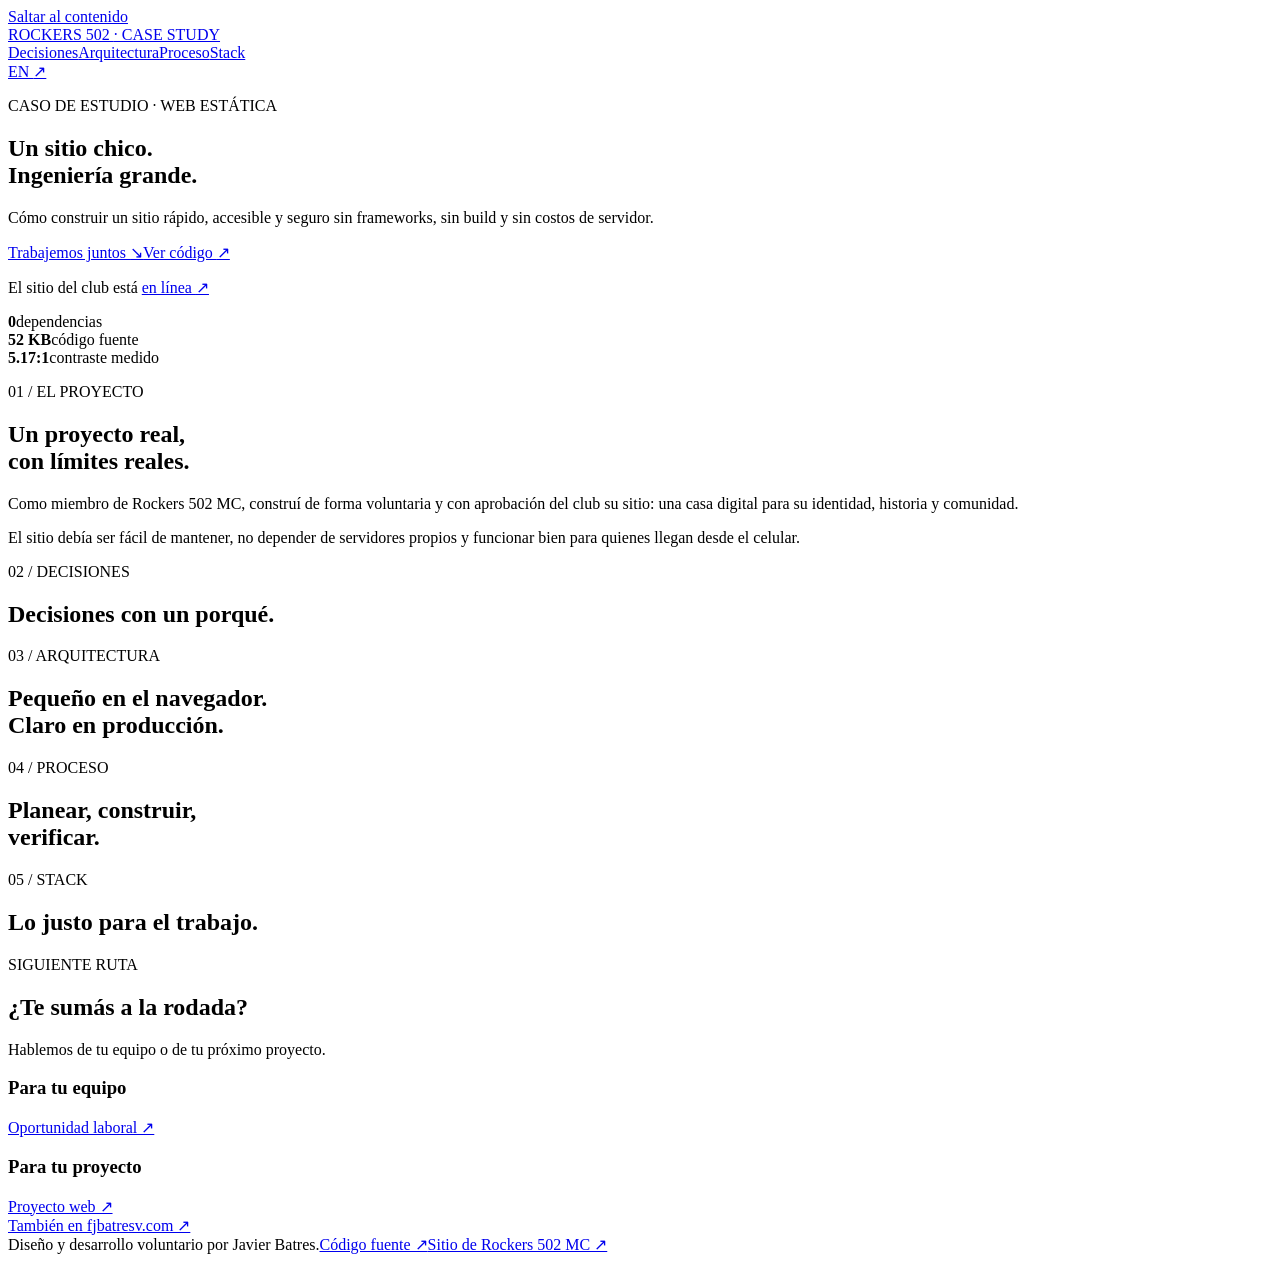
==== landing/index.html @ 8f56f87e "Esqueleto de la landing de portafolio Co-Authored-By: Codex <noreply@openai.com>" ====
<!doctype html>
<html lang="es">
<head>
  <meta charset="utf-8">
  <meta name="viewport" content="width=device-width, initial-scale=1">
  <meta http-equiv="Content-Security-Policy" content="default-src 'none'; script-src 'self'; style-src 'self' https://fonts.googleapis.com; font-src https://fonts.gstatic.com; img-src 'self' data:; base-uri 'none'; form-action 'none'; upgrade-insecure-requests">
  <title>Caso de estudio: sitio de Rockers 502 MC — Javier Batres</title>
  <meta name="description" content="Caso de estudio de ingeniería: decisiones, arquitectura y proceso detrás del sitio de Rockers 502 MC, construido por Javier Batres.">
  <link rel="canonical" href="https://rockers.fjbatresv.com/">
  <meta property="og:type" content="article">
  <meta property="og:title" content="Un sitio chico. Ingeniería grande.">
  <meta property="og:description" content="Caso de estudio de ingeniería por Javier Batres.">
  <meta property="og:url" content="https://rockers.fjbatresv.com/">
  <meta property="og:image" content="https://rockers.fjbatresv.com/assets/img/og.jpg">
  <meta property="og:locale" content="es_GT">
  <link rel="icon" href="/favicon.ico">
  <link rel="apple-touch-icon" href="/assets/img/apple-touch-icon.png">
  <link rel="preconnect" href="https://fonts.googleapis.com">
  <link rel="preconnect" href="https://fonts.gstatic.com" crossorigin>
  <link href="https://fonts.googleapis.com/css2?family=Barlow+Condensed:wght@500;600;700&family=Barlow:wght@400;500;600;700&family=Oswald:wght@500;600;700&display=swap" rel="stylesheet">
  <link rel="stylesheet" href="/assets/css/landing.css">
  <script type="application/ld+json">{"@context":"https://schema.org","@type":"TechArticle","headline":"Un sitio chico. Ingeniería grande.","about":{"@type":"WebSite","url":"https://rockers502mc.com.gt/"},"author":{"@type":"Person","name":"Javier Batres","url":"https://fjbatresv.com"}}</script>
</head>
<body>
  <a class="skip" href="#contenido">Saltar al contenido</a>
  <header class="header"><a class="brand" href="/" aria-label="Rockers 502, caso de estudio">ROCKERS 502 <span>· CASE STUDY</span></a><nav aria-label="Navegación principal"><a href="#decisiones">Decisiones</a><a href="#arquitectura">Arquitectura</a><a href="#proceso">Proceso</a><a href="#stack">Stack</a></nav><a class="language" href="/en/" lang="en">EN <span aria-hidden="true">↗</span></a></header>
  <main id="contenido">
    <section class="hero"><div class="wrap hero-inner"><p class="eyebrow">CASO DE ESTUDIO · WEB ESTÁTICA</p><h1>Un sitio chico.<br><span>Ingeniería grande.</span></h1><p class="lead">Cómo construir un sitio rápido, accesible y seguro sin frameworks, sin build y sin costos de servidor.</p><div class="actions"><a class="button button-red" href="#contacto">Trabajemos juntos <span aria-hidden="true">↘</span></a><a class="button button-outline" href="https://github.com/fjbatresv/rocker-mc">Ver código <span aria-hidden="true">↗</span></a></div><p class="live">El sitio del club está <a href="https://rockers502mc.com.gt/">en línea <span aria-hidden="true">↗</span></a></p><div class="stats"><div><strong>0</strong><span>dependencias</span></div><div><strong>52 KB</strong><span>código fuente</span></div><div><strong>5.17:1</strong><span>contraste medido</span></div></div></div></section>
    <section id="proyecto" class="section placeholder"><div class="wrap"><p class="eyebrow">01 / EL PROYECTO</p><h2>Un proyecto real,<br>con límites reales.</h2><div class="project-grid"><p>Como miembro de Rockers 502 MC, construí de forma voluntaria y con aprobación del club su sitio: una casa digital para su identidad, historia y comunidad.</p><p>El sitio debía ser fácil de mantener, no depender de servidores propios y funcionar bien para quienes llegan desde el celular.</p></div></div></section>
    <section id="decisiones" class="section placeholder"><div class="wrap"><p class="eyebrow">02 / DECISIONES</p><h2>Decisiones con un porqué.</h2><div class="cards"></div></div></section>
    <section id="arquitectura" class="section placeholder"><div class="wrap"><p class="eyebrow">03 / ARQUITECTURA</p><h2>Pequeño en el navegador.<br>Claro en producción.</h2></div></section>
    <section id="proceso" class="section placeholder"><div class="wrap"><p class="eyebrow">04 / PROCESO</p><h2>Planear, construir,<br>verificar.</h2></div></section>
    <section id="stack" class="section placeholder"><div class="wrap"><p class="eyebrow">05 / STACK</p><h2>Lo justo para el trabajo.</h2></div></section>
    <section id="contacto" class="contact"><div class="wrap"><p class="eyebrow">SIGUIENTE RUTA</p><h2>¿Te sumás a la rodada?</h2><p>Hablemos de tu equipo o de tu próximo proyecto.</p><div class="contact-grid"><div><h3>Para tu equipo</h3><a href="mailto:fjbatresv@gmail.com?subject=Oportunidad%20laboral">Oportunidad laboral ↗</a></div><div><h3>Para tu proyecto</h3><a href="mailto:fjbatresv@gmail.com?subject=Proyecto%20web">Proyecto web ↗</a></div></div><a class="personal" href="https://fjbatresv.com">También en fjbatresv.com ↗</a></div></section>
  </main>
  <footer class="footer"><div class="wrap"><span>Diseño y desarrollo voluntario por Javier Batres.</span><a href="https://github.com/fjbatresv/rocker-mc">Código fuente ↗</a><a href="https://rockers502mc.com.gt/">Sitio de Rockers 502 MC ↗</a></div></footer>
</body>
</html>
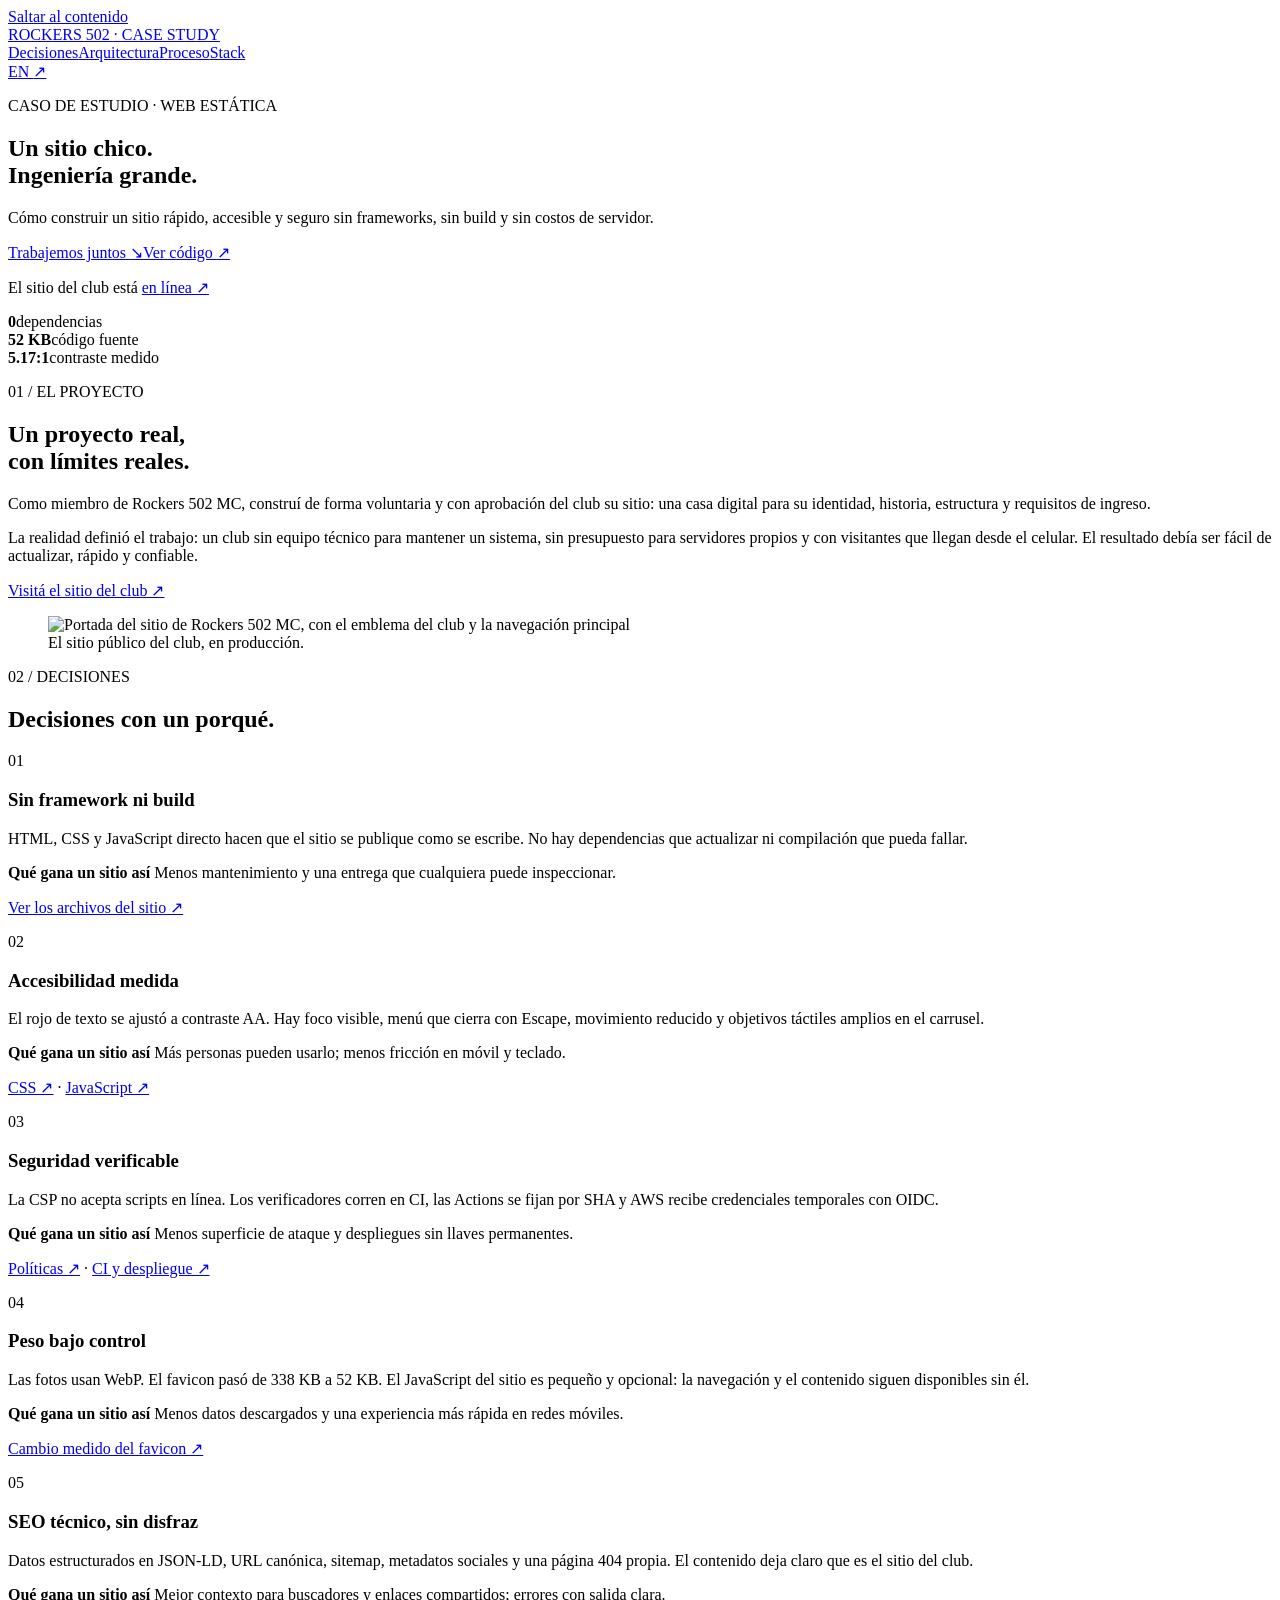
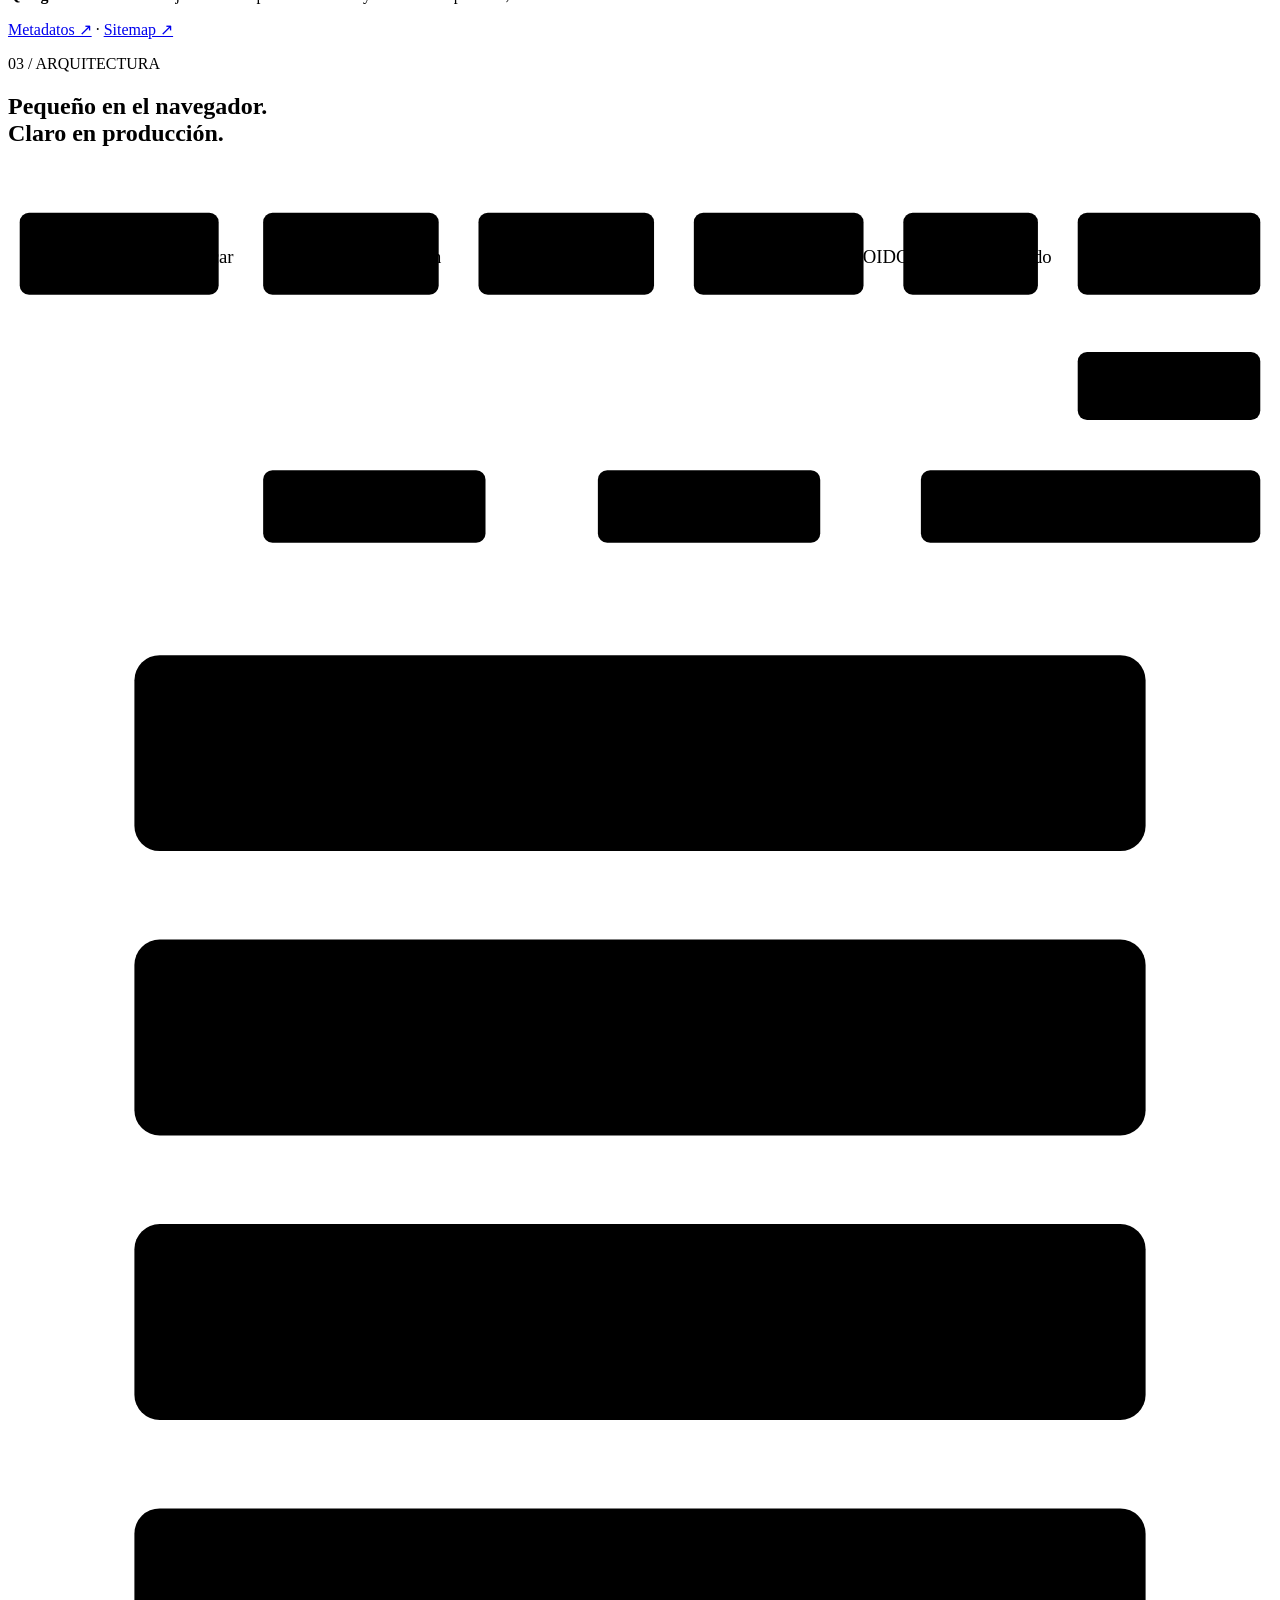
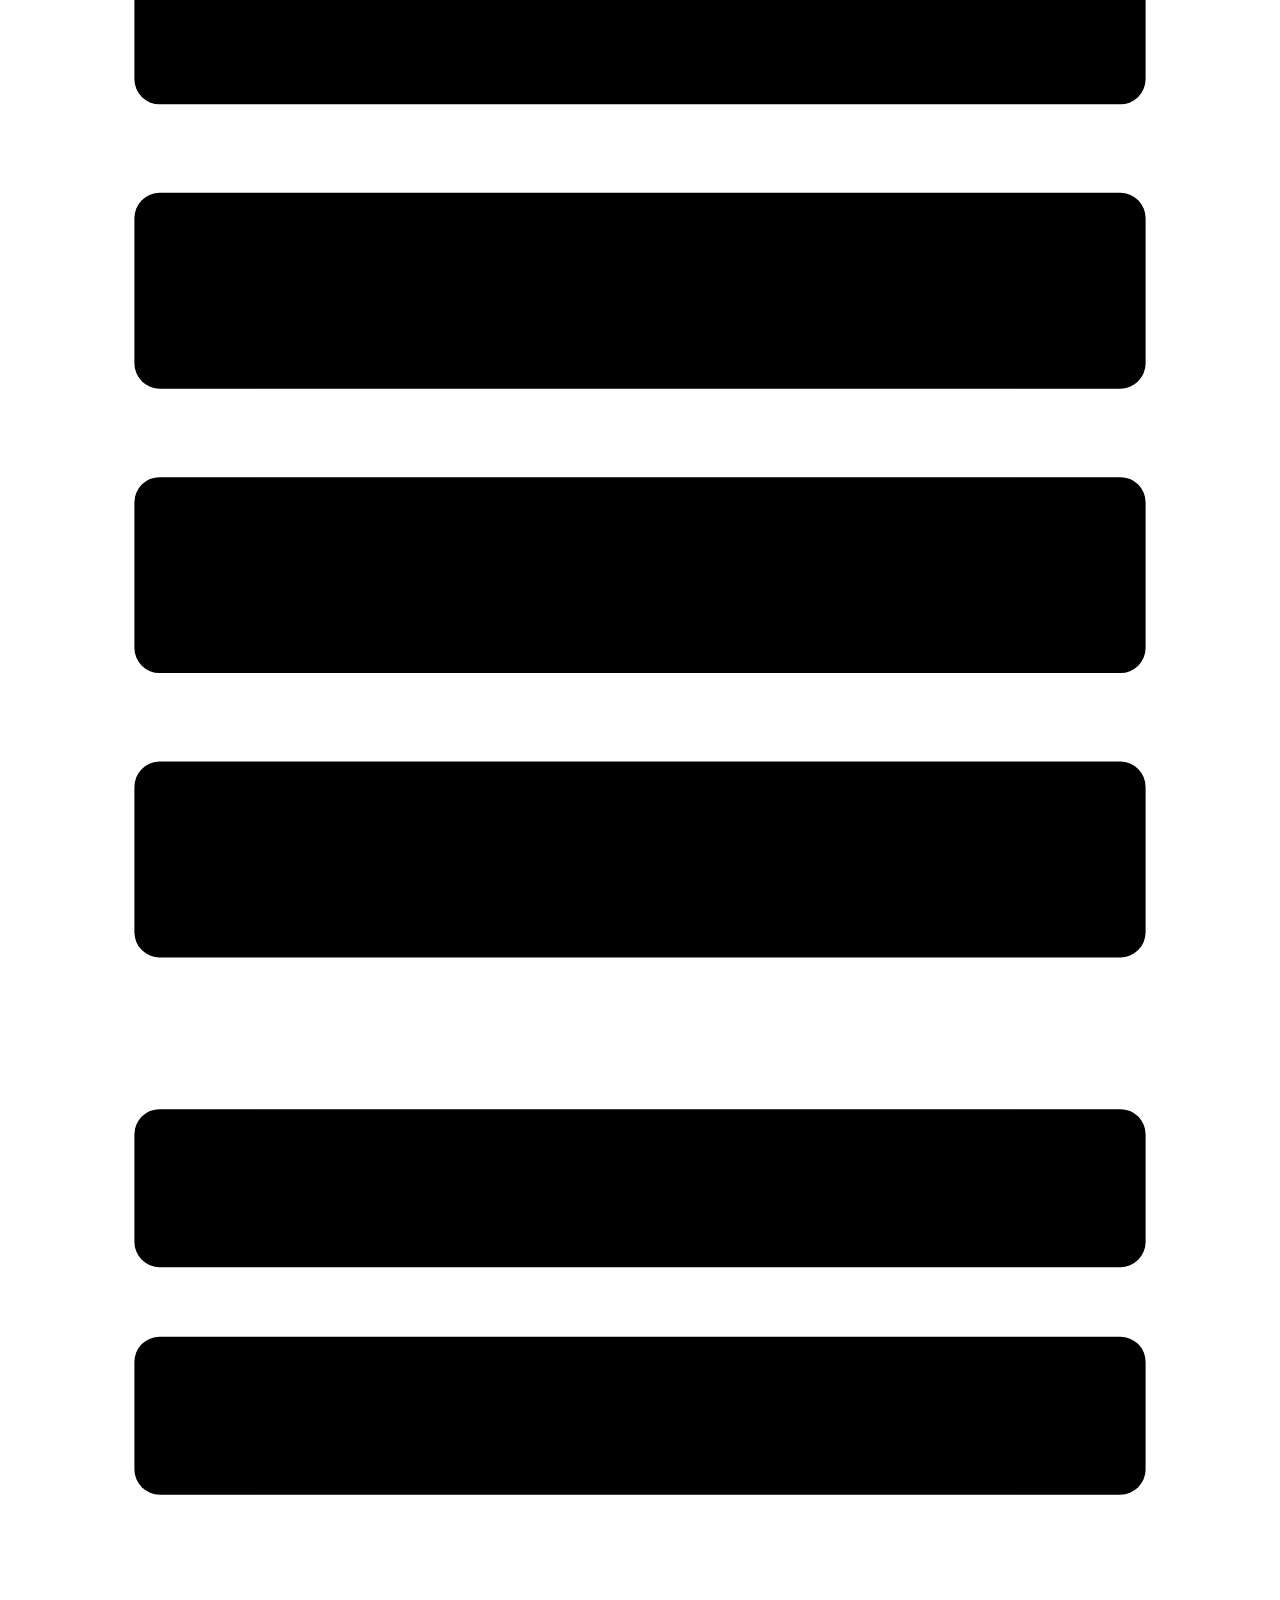
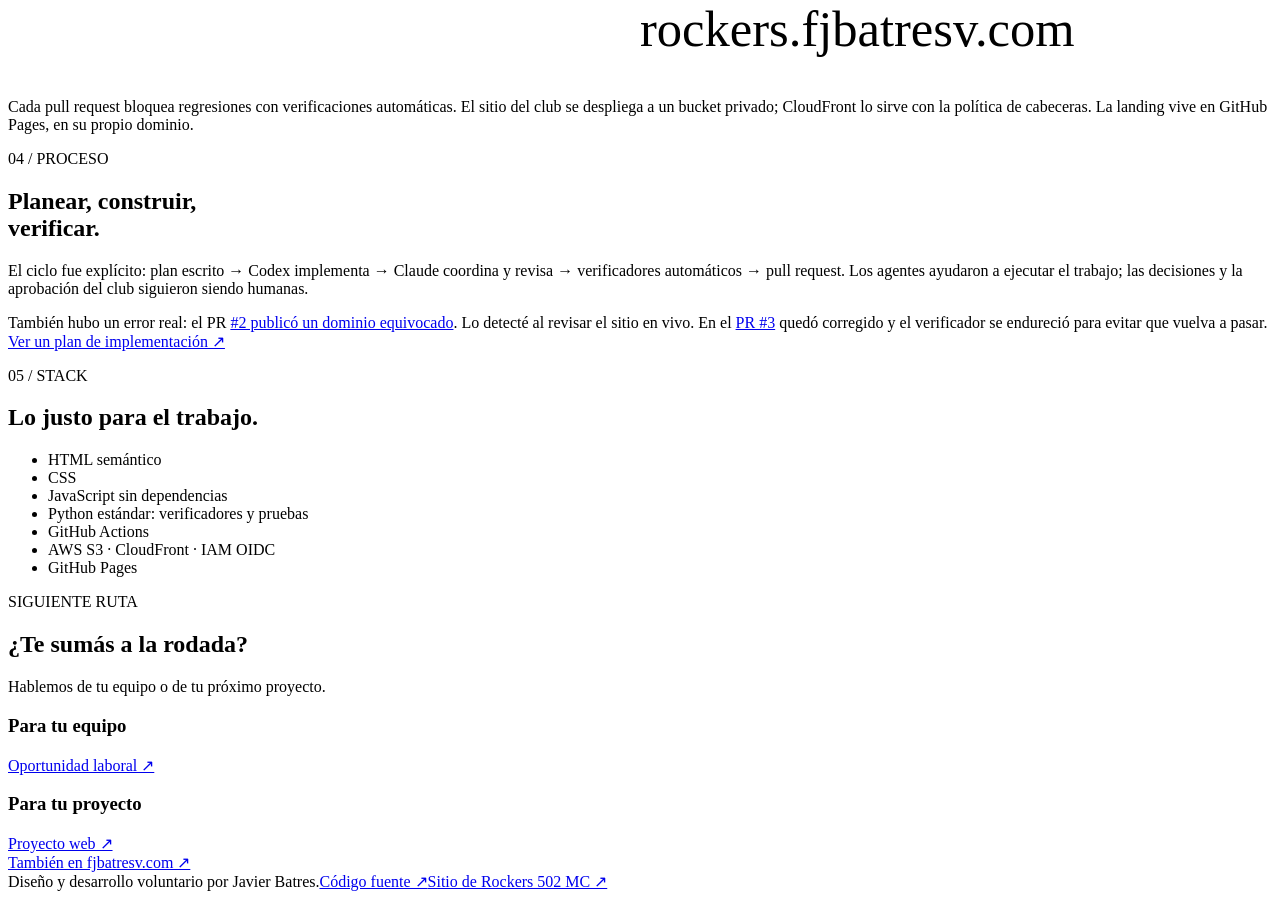
==== commit dca8b165: "Contenido en español de la landing Co-Authored-By: Codex <noreply@openai.com>" ====
--- a/landing/index.html
+++ b/landing/index.html
@@ -26,11 +26,17 @@
   <header class="header"><a class="brand" href="/" aria-label="Rockers 502, caso de estudio">ROCKERS 502 <span>· CASE STUDY</span></a><nav aria-label="Navegación principal"><a href="#decisiones">Decisiones</a><a href="#arquitectura">Arquitectura</a><a href="#proceso">Proceso</a><a href="#stack">Stack</a></nav><a class="language" href="/en/" lang="en">EN <span aria-hidden="true">↗</span></a></header>
   <main id="contenido">
     <section class="hero"><div class="wrap hero-inner"><p class="eyebrow">CASO DE ESTUDIO · WEB ESTÁTICA</p><h1>Un sitio chico.<br><span>Ingeniería grande.</span></h1><p class="lead">Cómo construir un sitio rápido, accesible y seguro sin frameworks, sin build y sin costos de servidor.</p><div class="actions"><a class="button button-red" href="#contacto">Trabajemos juntos <span aria-hidden="true">↘</span></a><a class="button button-outline" href="https://github.com/fjbatresv/rocker-mc">Ver código <span aria-hidden="true">↗</span></a></div><p class="live">El sitio del club está <a href="https://rockers502mc.com.gt/">en línea <span aria-hidden="true">↗</span></a></p><div class="stats"><div><strong>0</strong><span>dependencias</span></div><div><strong>52 KB</strong><span>código fuente</span></div><div><strong>5.17:1</strong><span>contraste medido</span></div></div></div></section>
-    <section id="proyecto" class="section placeholder"><div class="wrap"><p class="eyebrow">01 / EL PROYECTO</p><h2>Un proyecto real,<br>con límites reales.</h2><div class="project-grid"><p>Como miembro de Rockers 502 MC, construí de forma voluntaria y con aprobación del club su sitio: una casa digital para su identidad, historia y comunidad.</p><p>El sitio debía ser fácil de mantener, no depender de servidores propios y funcionar bien para quienes llegan desde el celular.</p></div></div></section>
-    <section id="decisiones" class="section placeholder"><div class="wrap"><p class="eyebrow">02 / DECISIONES</p><h2>Decisiones con un porqué.</h2><div class="cards"></div></div></section>
-    <section id="arquitectura" class="section placeholder"><div class="wrap"><p class="eyebrow">03 / ARQUITECTURA</p><h2>Pequeño en el navegador.<br>Claro en producción.</h2></div></section>
-    <section id="proceso" class="section placeholder"><div class="wrap"><p class="eyebrow">04 / PROCESO</p><h2>Planear, construir,<br>verificar.</h2></div></section>
-    <section id="stack" class="section placeholder"><div class="wrap"><p class="eyebrow">05 / STACK</p><h2>Lo justo para el trabajo.</h2></div></section>
+    <section id="proyecto" class="section project"><div class="wrap"><p class="eyebrow">01 / EL PROYECTO</p><h2>Un proyecto real,<br>con límites reales.</h2><div class="project-grid"><div><p>Como miembro de Rockers 502 MC, construí de forma voluntaria y con aprobación del club su sitio: una casa digital para su identidad, historia, estructura y requisitos de ingreso.</p><p>La realidad definió el trabajo: un club sin equipo técnico para mantener un sistema, sin presupuesto para servidores propios y con visitantes que llegan desde el celular. El resultado debía ser fácil de actualizar, rápido y confiable.</p><a href="https://rockers502mc.com.gt/">Visitá el sitio del club ↗</a></div><figure><img src="/assets/img/sitio-club.webp" width="1440" height="900" alt="Portada del sitio de Rockers 502 MC, con el emblema del club y la navegación principal"><figcaption>El sitio público del club, en producción.</figcaption></figure></div></div></section>
+    <section id="decisiones" class="section decisions"><div class="wrap"><p class="eyebrow">02 / DECISIONES</p><h2>Decisiones con un porqué.</h2><div class="cards">
+      <article class="card"><p class="card-number">01</p><h3>Sin framework ni build</h3><p>HTML, CSS y JavaScript directo hacen que el sitio se publique como se escribe. No hay dependencias que actualizar ni compilación que pueda fallar.</p><p class="gain"><strong>Qué gana un sitio así</strong> Menos mantenimiento y una entrega que cualquiera puede inspeccionar.</p><a href="https://github.com/fjbatresv/rocker-mc/tree/main/site">Ver los archivos del sitio ↗</a></article>
+      <article class="card"><p class="card-number">02</p><h3>Accesibilidad medida</h3><p>El rojo de texto se ajustó a contraste AA. Hay foco visible, menú que cierra con Escape, movimiento reducido y objetivos táctiles amplios en el carrusel.</p><p class="gain"><strong>Qué gana un sitio así</strong> Más personas pueden usarlo; menos fricción en móvil y teclado.</p><a href="https://github.com/fjbatresv/rocker-mc/blob/main/site/assets/css/styles.css">CSS ↗</a> · <a href="https://github.com/fjbatresv/rocker-mc/blob/main/site/assets/js/main.js">JavaScript ↗</a></article>
+      <article class="card"><p class="card-number">03</p><h3>Seguridad verificable</h3><p>La CSP no acepta scripts en línea. Los verificadores corren en CI, las Actions se fijan por SHA y AWS recibe credenciales temporales con OIDC.</p><p class="gain"><strong>Qué gana un sitio así</strong> Menos superficie de ataque y despliegues sin llaves permanentes.</p><a href="https://github.com/fjbatresv/rocker-mc/blob/main/infra/cabeceras-seguridad.json">Políticas ↗</a> · <a href="https://github.com/fjbatresv/rocker-mc/blob/main/.github/workflows/deploy.yml">CI y despliegue ↗</a></article>
+      <article class="card"><p class="card-number">04</p><h3>Peso bajo control</h3><p>Las fotos usan WebP. El favicon pasó de 338 KB a 52 KB. El JavaScript del sitio es pequeño y opcional: la navegación y el contenido siguen disponibles sin él.</p><p class="gain"><strong>Qué gana un sitio así</strong> Menos datos descargados y una experiencia más rápida en redes móviles.</p><a href="https://github.com/fjbatresv/rocker-mc/commit/6fd1ff1">Cambio medido del favicon ↗</a></article>
+      <article class="card"><p class="card-number">05</p><h3>SEO técnico, sin disfraz</h3><p>Datos estructurados en JSON-LD, URL canónica, sitemap, metadatos sociales y una página 404 propia. El contenido deja claro que es el sitio del club.</p><p class="gain"><strong>Qué gana un sitio así</strong> Mejor contexto para buscadores y enlaces compartidos; errores con salida clara.</p><a href="https://github.com/fjbatresv/rocker-mc/blob/main/site/index.html">Metadatos ↗</a> · <a href="https://github.com/fjbatresv/rocker-mc/blob/main/site/sitemap.xml">Sitemap ↗</a></article>
+    </div></div></section>
+    <section id="arquitectura" class="section architecture"><div class="wrap"><p class="eyebrow">03 / ARQUITECTURA</p><h2>Pequeño en el navegador.<br>Claro en producción.</h2><div class="diagram diagram-wide"><svg viewBox="0 0 1080 360" role="img" aria-labelledby="arquitectura-titulo arquitectura-desc"><title id="arquitectura-titulo">Flujo de publicación del sitio y de la landing</title><desc id="arquitectura-desc">Un pull request verifica el sitio. Al integrar en main, CI verifica y despliega por OIDC a S3 privado detrás de CloudFront con cabeceras de seguridad. La landing se publica desde GitHub Pages.</desc><g class="flow"><rect x="10" y="40" width="170" height="70" rx="8"/><text x="95" y="83">PR → verificar</text><path d="M180 75h38" marker-end="url(#arrow-wide)"/><rect x="218" y="40" width="150" height="70" rx="8"/><text x="293" y="83">push a main</text><path d="M368 75h34" marker-end="url(#arrow-wide)"/><rect x="402" y="40" width="150" height="70" rx="8"/><text x="477" y="83">CI verifica</text><path d="M552 75h34" marker-end="url(#arrow-wide)"/><rect x="586" y="40" width="145" height="70" rx="8"/><text x="658" y="83">despliega · OIDC</text><path d="M731 75h34" marker-end="url(#arrow-wide)"/><rect x="765" y="40" width="115" height="70" rx="8"/><text x="822" y="83">S3 privado</text><path d="M880 75h34" marker-end="url(#arrow-wide)"/><rect x="914" y="40" width="156" height="70" rx="8"/><text x="992" y="72">CloudFront</text><text x="992" y="94">+ cabeceras</text><path d="M992 110v49" marker-end="url(#arrow-wide)"/><rect x="914" y="159" width="156" height="58" rx="8"/><text x="992" y="194">visitante</text></g><g class="pages"><rect x="218" y="260" width="190" height="62" rx="8"/><text x="313" y="298">landing/</text><path d="M408 291h96" marker-end="url(#arrow-wide)"/><rect x="504" y="260" width="190" height="62" rx="8"/><text x="599" y="298">GitHub Pages</text><path d="M694 291h86" marker-end="url(#arrow-wide)"/><rect x="780" y="260" width="290" height="62" rx="8"/><text x="925" y="298">rockers.fjbatresv.com</text></g></svg></div><div class="diagram diagram-tall"><svg viewBox="0 0 400 850" role="img" aria-labelledby="arquitectura-m-titulo arquitectura-m-desc"><title id="arquitectura-m-titulo">Flujo de publicación del sitio y de la landing</title><desc id="arquitectura-m-desc">El pull request verifica el sitio. Main despliega mediante OIDC a S3, CloudFront y visitantes. La landing se publica por GitHub Pages.</desc><g class="flow"><rect x="40" y="20" width="320" height="62" rx="8"/><text x="200" y="59">PR → verificar</text><path d="M200 82v28" marker-end="url(#arrow-tall)"/><rect x="40" y="110" width="320" height="62" rx="8"/><text x="200" y="149">push a main</text><path d="M200 172v28" marker-end="url(#arrow-tall)"/><rect x="40" y="200" width="320" height="62" rx="8"/><text x="200" y="239">CI verifica</text><path d="M200 262v28" marker-end="url(#arrow-tall)"/><rect x="40" y="290" width="320" height="62" rx="8"/><text x="200" y="329">despliega · OIDC</text><path d="M200 352v28" marker-end="url(#arrow-tall)"/><rect x="40" y="380" width="320" height="62" rx="8"/><text x="200" y="419">S3 privado</text><path d="M200 442v28" marker-end="url(#arrow-tall)"/><rect x="40" y="470" width="320" height="62" rx="8"/><text x="200" y="509">CloudFront + cabeceras</text><path d="M200 532v28" marker-end="url(#arrow-tall)"/><rect x="40" y="560" width="320" height="62" rx="8"/><text x="200" y="599">visitante</text></g><g class="pages"><rect x="40" y="670" width="320" height="50" rx="8"/><text x="200" y="702">landing/</text><path d="M200 720v22" marker-end="url(#arrow-tall)"/><rect x="40" y="742" width="320" height="50" rx="8"/><text x="200" y="774">GitHub Pages</text><path d="M200 792v22" marker-end="url(#arrow-tall)"/><text x="200" y="840">rockers.fjbatresv.com</text></g></svg></div><p class="architecture-note">Cada pull request bloquea regresiones con verificaciones automáticas. El sitio del club se despliega a un bucket privado; CloudFront lo sirve con la política de cabeceras. La landing vive en GitHub Pages, en su propio dominio.</p></div></section>
+    <section id="proceso" class="section process"><div class="wrap"><p class="eyebrow">04 / PROCESO</p><h2>Planear, construir,<br>verificar.</h2><div class="project-grid"><p>El ciclo fue explícito: plan escrito → Codex implementa → Claude coordina y revisa → verificadores automáticos → pull request. Los agentes ayudaron a ejecutar el trabajo; las decisiones y la aprobación del club siguieron siendo humanas.</p><p>También hubo un error real: el PR <a href="https://github.com/fjbatresv/rocker-mc/pull/2">#2 publicó un dominio equivocado</a>. Lo detecté al revisar el sitio en vivo. En el <a href="https://github.com/fjbatresv/rocker-mc/pull/3">PR #3</a> quedó corregido y el verificador se endureció para evitar que vuelva a pasar. <a href="https://github.com/fjbatresv/rocker-mc/blob/main/docs/superpowers/plans/2026-11-21-landing-portafolio.md">Ver un plan de implementación ↗</a></p></div></div></section>
+    <section id="stack" class="section stack"><div class="wrap"><p class="eyebrow">05 / STACK</p><h2>Lo justo para el trabajo.</h2><ul><li>HTML semántico</li><li>CSS</li><li>JavaScript sin dependencias</li><li>Python estándar: verificadores y pruebas</li><li>GitHub Actions</li><li>AWS S3 · CloudFront · IAM OIDC</li><li>GitHub Pages</li></ul></div></section>
     <section id="contacto" class="contact"><div class="wrap"><p class="eyebrow">SIGUIENTE RUTA</p><h2>¿Te sumás a la rodada?</h2><p>Hablemos de tu equipo o de tu próximo proyecto.</p><div class="contact-grid"><div><h3>Para tu equipo</h3><a href="mailto:fjbatresv@gmail.com?subject=Oportunidad%20laboral">Oportunidad laboral ↗</a></div><div><h3>Para tu proyecto</h3><a href="mailto:fjbatresv@gmail.com?subject=Proyecto%20web">Proyecto web ↗</a></div></div><a class="personal" href="https://fjbatresv.com">También en fjbatresv.com ↗</a></div></section>
   </main>
   <footer class="footer"><div class="wrap"><span>Diseño y desarrollo voluntario por Javier Batres.</span><a href="https://github.com/fjbatresv/rocker-mc">Código fuente ↗</a><a href="https://rockers502mc.com.gt/">Sitio de Rockers 502 MC ↗</a></div></footer>
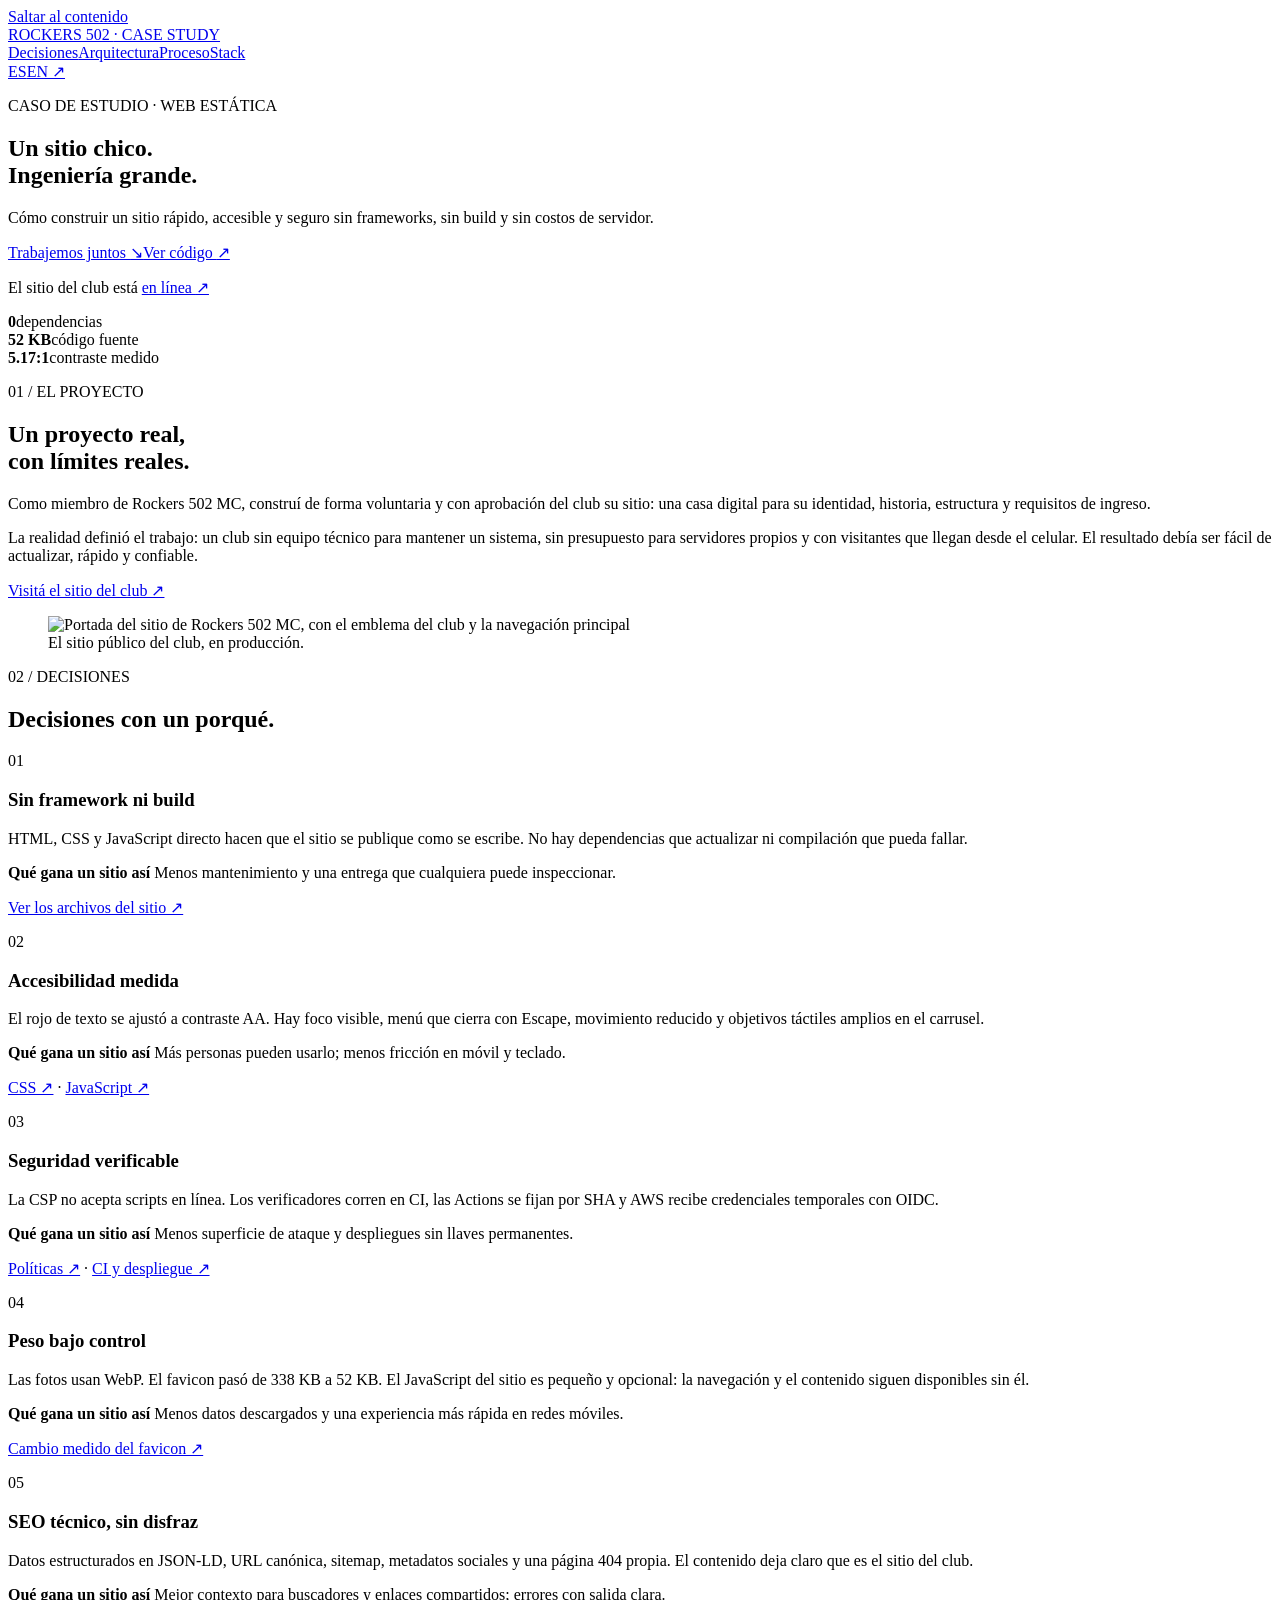
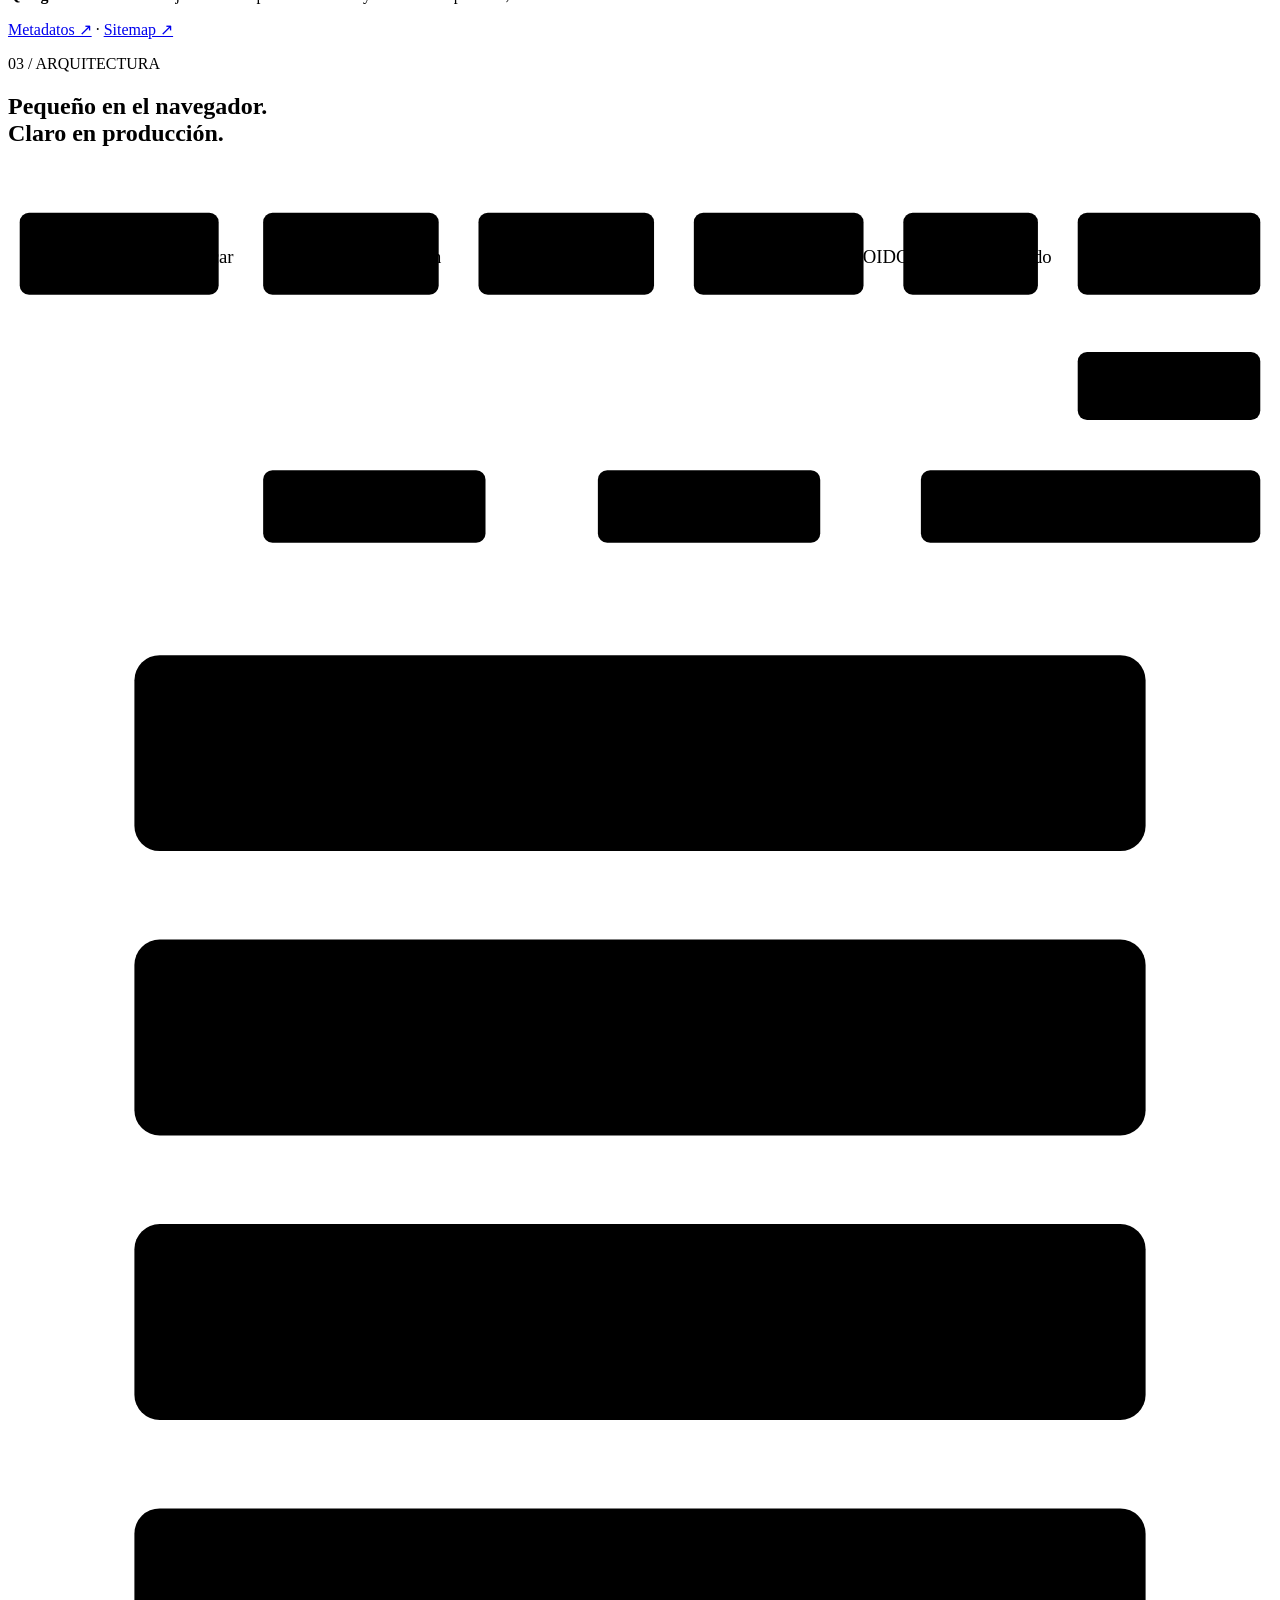
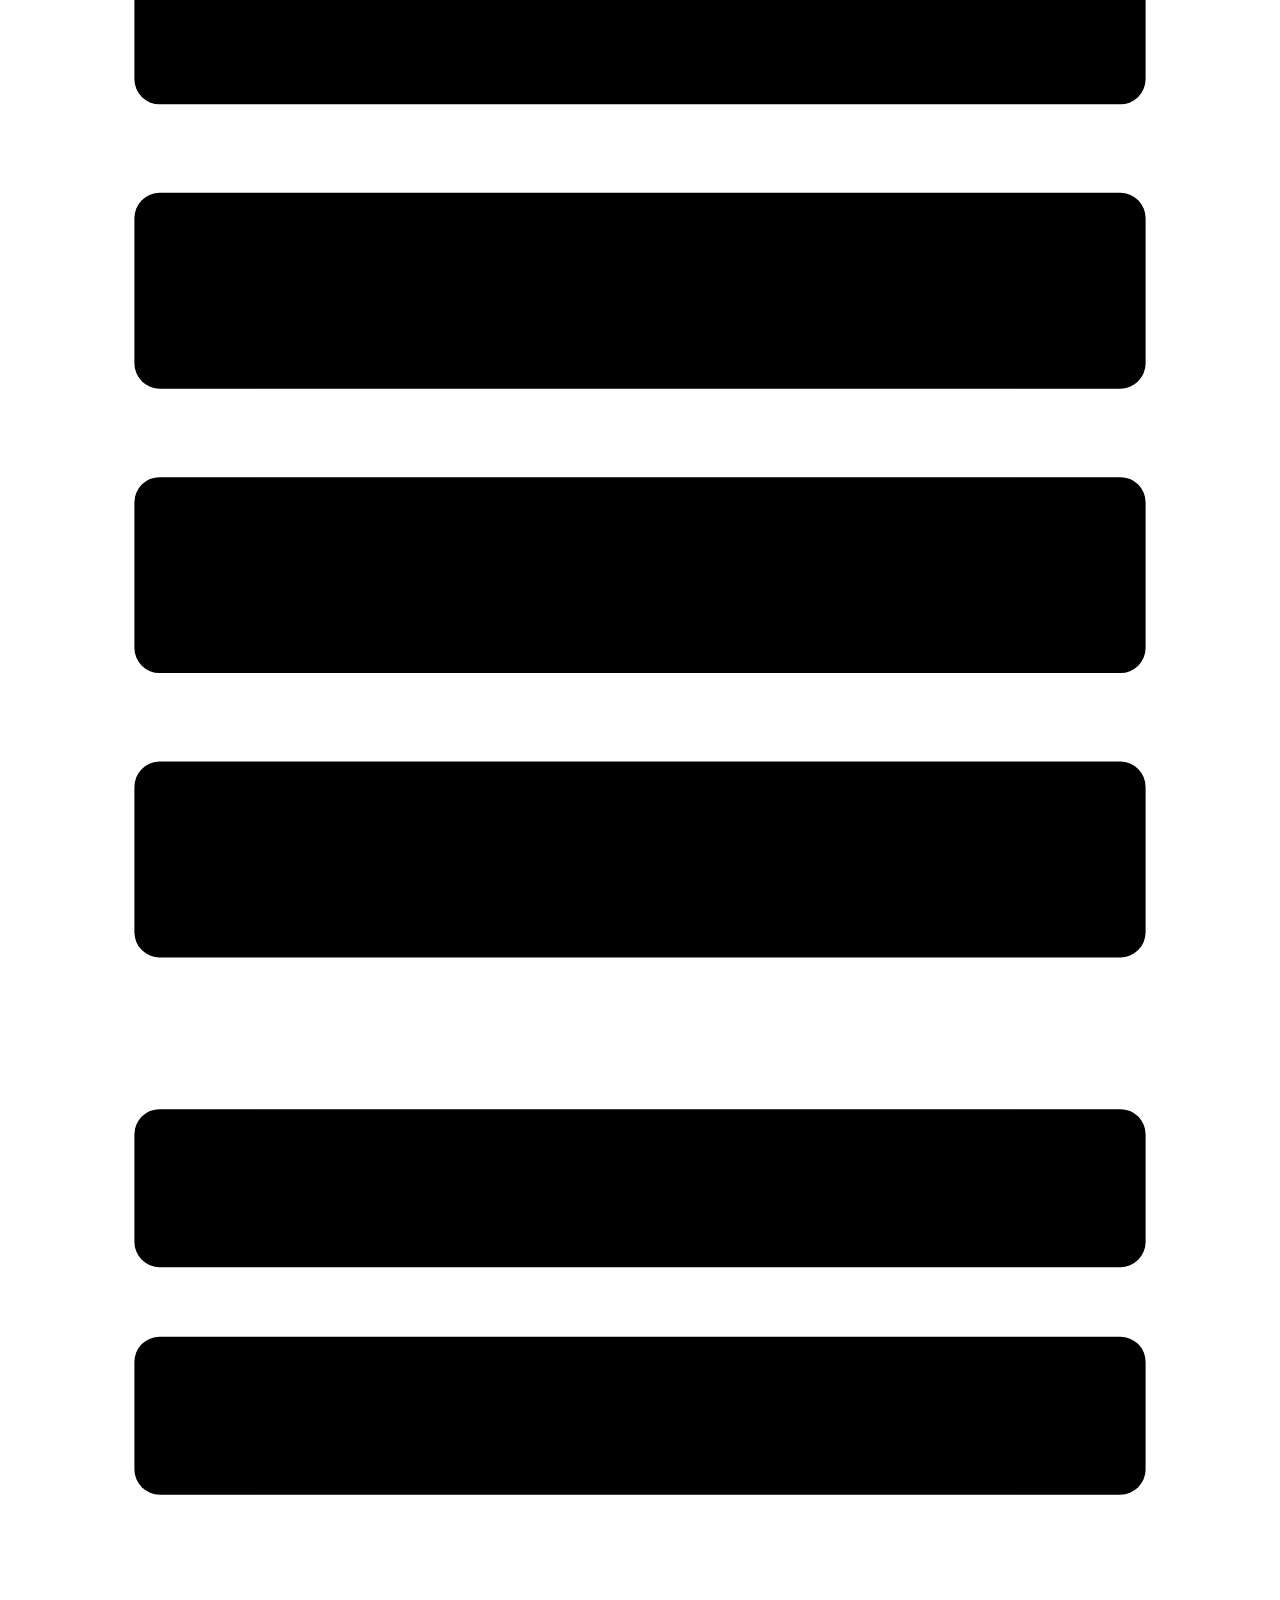
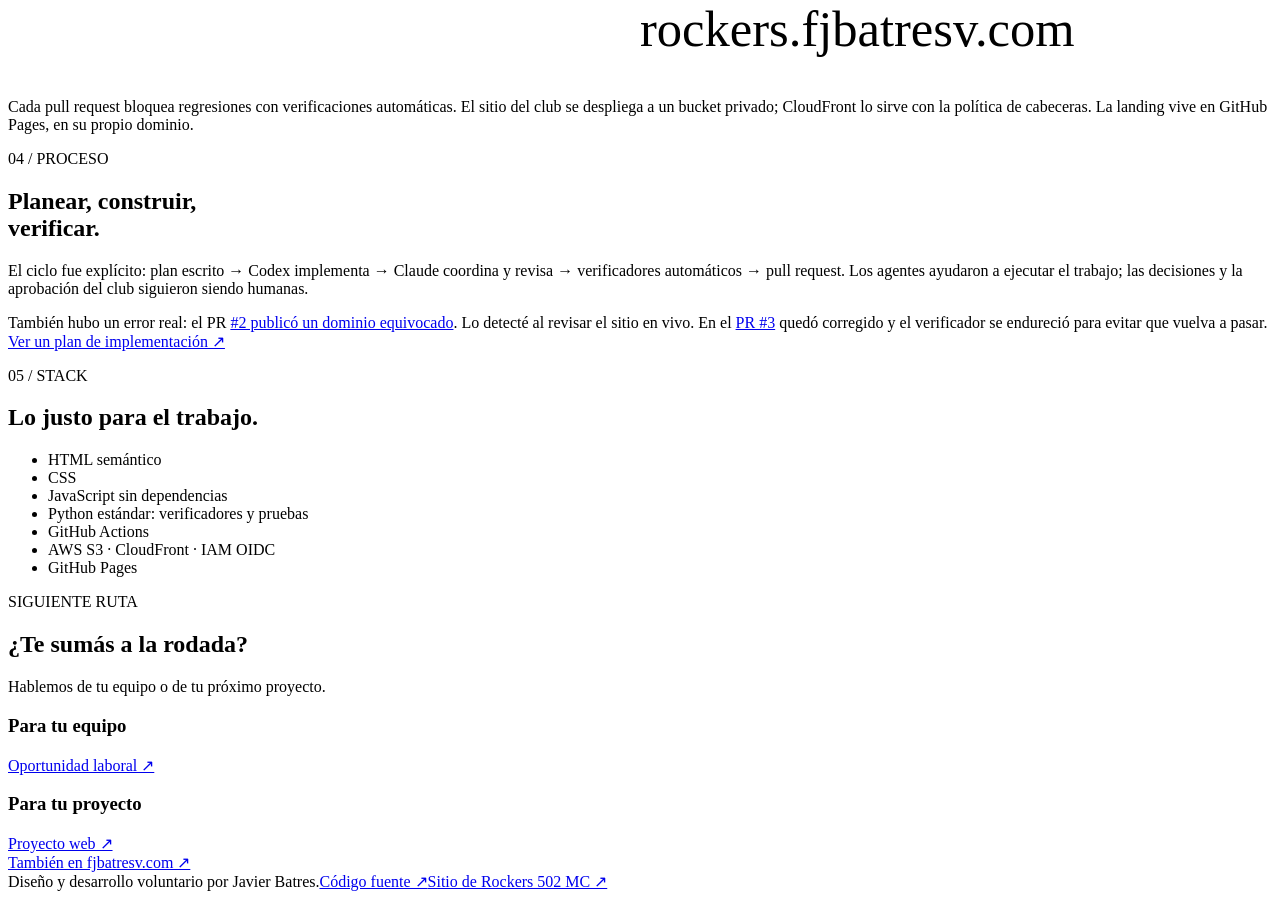
==== commit 537b6a8a: "Versión en inglés de la landing Co-Authored-By: Codex <noreply@openai.com>" ====
--- a/landing/index.html
+++ b/landing/index.html
@@ -7,6 +7,9 @@
   <title>Caso de estudio: sitio de Rockers 502 MC — Javier Batres</title>
   <meta name="description" content="Caso de estudio de ingeniería: decisiones, arquitectura y proceso detrás del sitio de Rockers 502 MC, construido por Javier Batres.">
   <link rel="canonical" href="https://rockers.fjbatresv.com/">
+  <link rel="alternate" hreflang="es" href="https://rockers.fjbatresv.com/">
+  <link rel="alternate" hreflang="en" href="https://rockers.fjbatresv.com/en/">
+  <link rel="alternate" hreflang="x-default" href="https://rockers.fjbatresv.com/">
   <meta property="og:type" content="article">
   <meta property="og:title" content="Un sitio chico. Ingeniería grande.">
   <meta property="og:description" content="Caso de estudio de ingeniería por Javier Batres.">
@@ -23,7 +26,7 @@
 </head>
 <body>
   <a class="skip" href="#contenido">Saltar al contenido</a>
-  <header class="header"><a class="brand" href="/" aria-label="Rockers 502, caso de estudio">ROCKERS 502 <span>· CASE STUDY</span></a><nav aria-label="Navegación principal"><a href="#decisiones">Decisiones</a><a href="#arquitectura">Arquitectura</a><a href="#proceso">Proceso</a><a href="#stack">Stack</a></nav><a class="language" href="/en/" lang="en">EN <span aria-hidden="true">↗</span></a></header>
+  <header class="header"><a class="brand" href="/" aria-label="Rockers 502, caso de estudio">ROCKERS 502 <span>· CASE STUDY</span></a><nav aria-label="Navegación principal"><a href="#decisiones">Decisiones</a><a href="#arquitectura">Arquitectura</a><a href="#proceso">Proceso</a><a href="#stack">Stack</a></nav><div class="language-switch"><a class="language" href="/" lang="es" aria-current="page">ES</a><a class="language" href="/en/" lang="en">EN <span aria-hidden="true">↗</span></a></div></header>
   <main id="contenido">
     <section class="hero"><div class="wrap hero-inner"><p class="eyebrow">CASO DE ESTUDIO · WEB ESTÁTICA</p><h1>Un sitio chico.<br><span>Ingeniería grande.</span></h1><p class="lead">Cómo construir un sitio rápido, accesible y seguro sin frameworks, sin build y sin costos de servidor.</p><div class="actions"><a class="button button-red" href="#contacto">Trabajemos juntos <span aria-hidden="true">↘</span></a><a class="button button-outline" href="https://github.com/fjbatresv/rocker-mc">Ver código <span aria-hidden="true">↗</span></a></div><p class="live">El sitio del club está <a href="https://rockers502mc.com.gt/">en línea <span aria-hidden="true">↗</span></a></p><div class="stats"><div><strong>0</strong><span>dependencias</span></div><div><strong>52 KB</strong><span>código fuente</span></div><div><strong>5.17:1</strong><span>contraste medido</span></div></div></div></section>
     <section id="proyecto" class="section project"><div class="wrap"><p class="eyebrow">01 / EL PROYECTO</p><h2>Un proyecto real,<br>con límites reales.</h2><div class="project-grid"><div><p>Como miembro de Rockers 502 MC, construí de forma voluntaria y con aprobación del club su sitio: una casa digital para su identidad, historia, estructura y requisitos de ingreso.</p><p>La realidad definió el trabajo: un club sin equipo técnico para mantener un sistema, sin presupuesto para servidores propios y con visitantes que llegan desde el celular. El resultado debía ser fácil de actualizar, rápido y confiable.</p><a href="https://rockers502mc.com.gt/">Visitá el sitio del club ↗</a></div><figure><img src="/assets/img/sitio-club.webp" width="1440" height="900" alt="Portada del sitio de Rockers 502 MC, con el emblema del club y la navegación principal"><figcaption>El sitio público del club, en producción.</figcaption></figure></div></div></section>
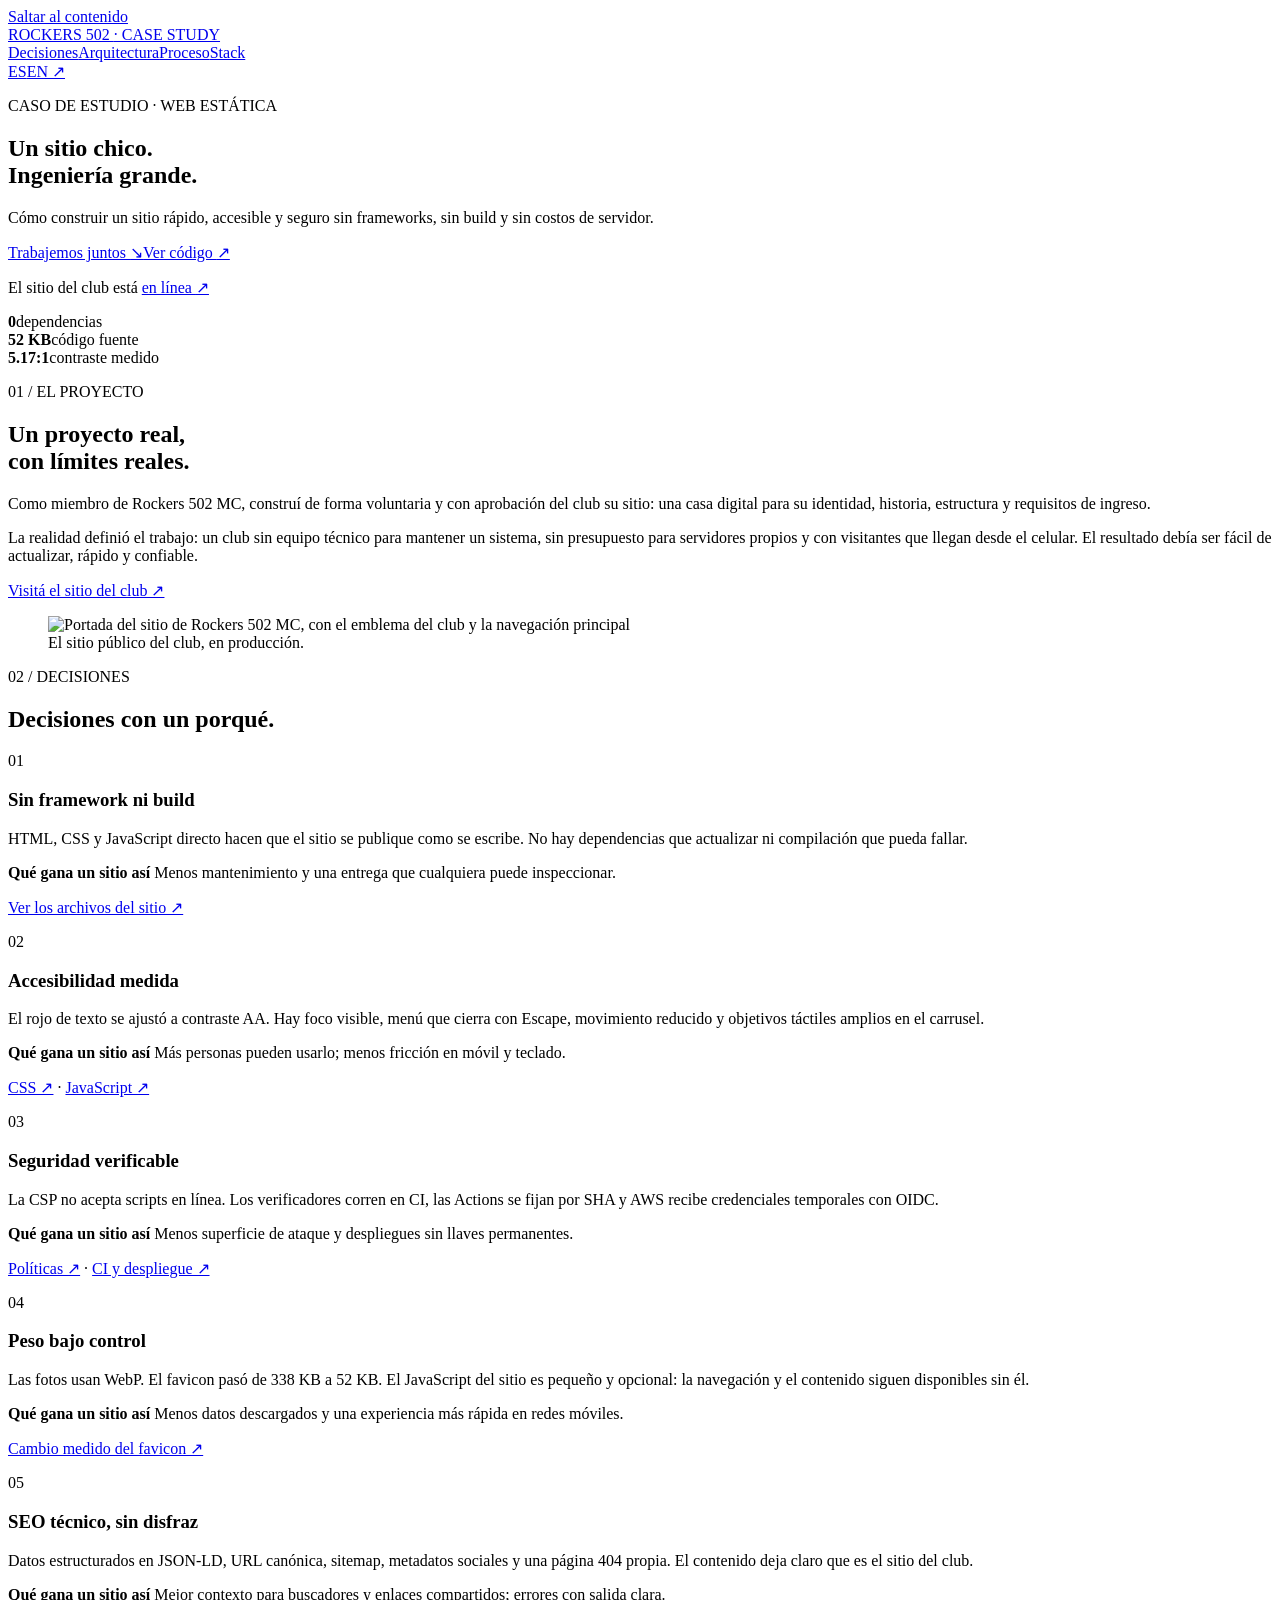
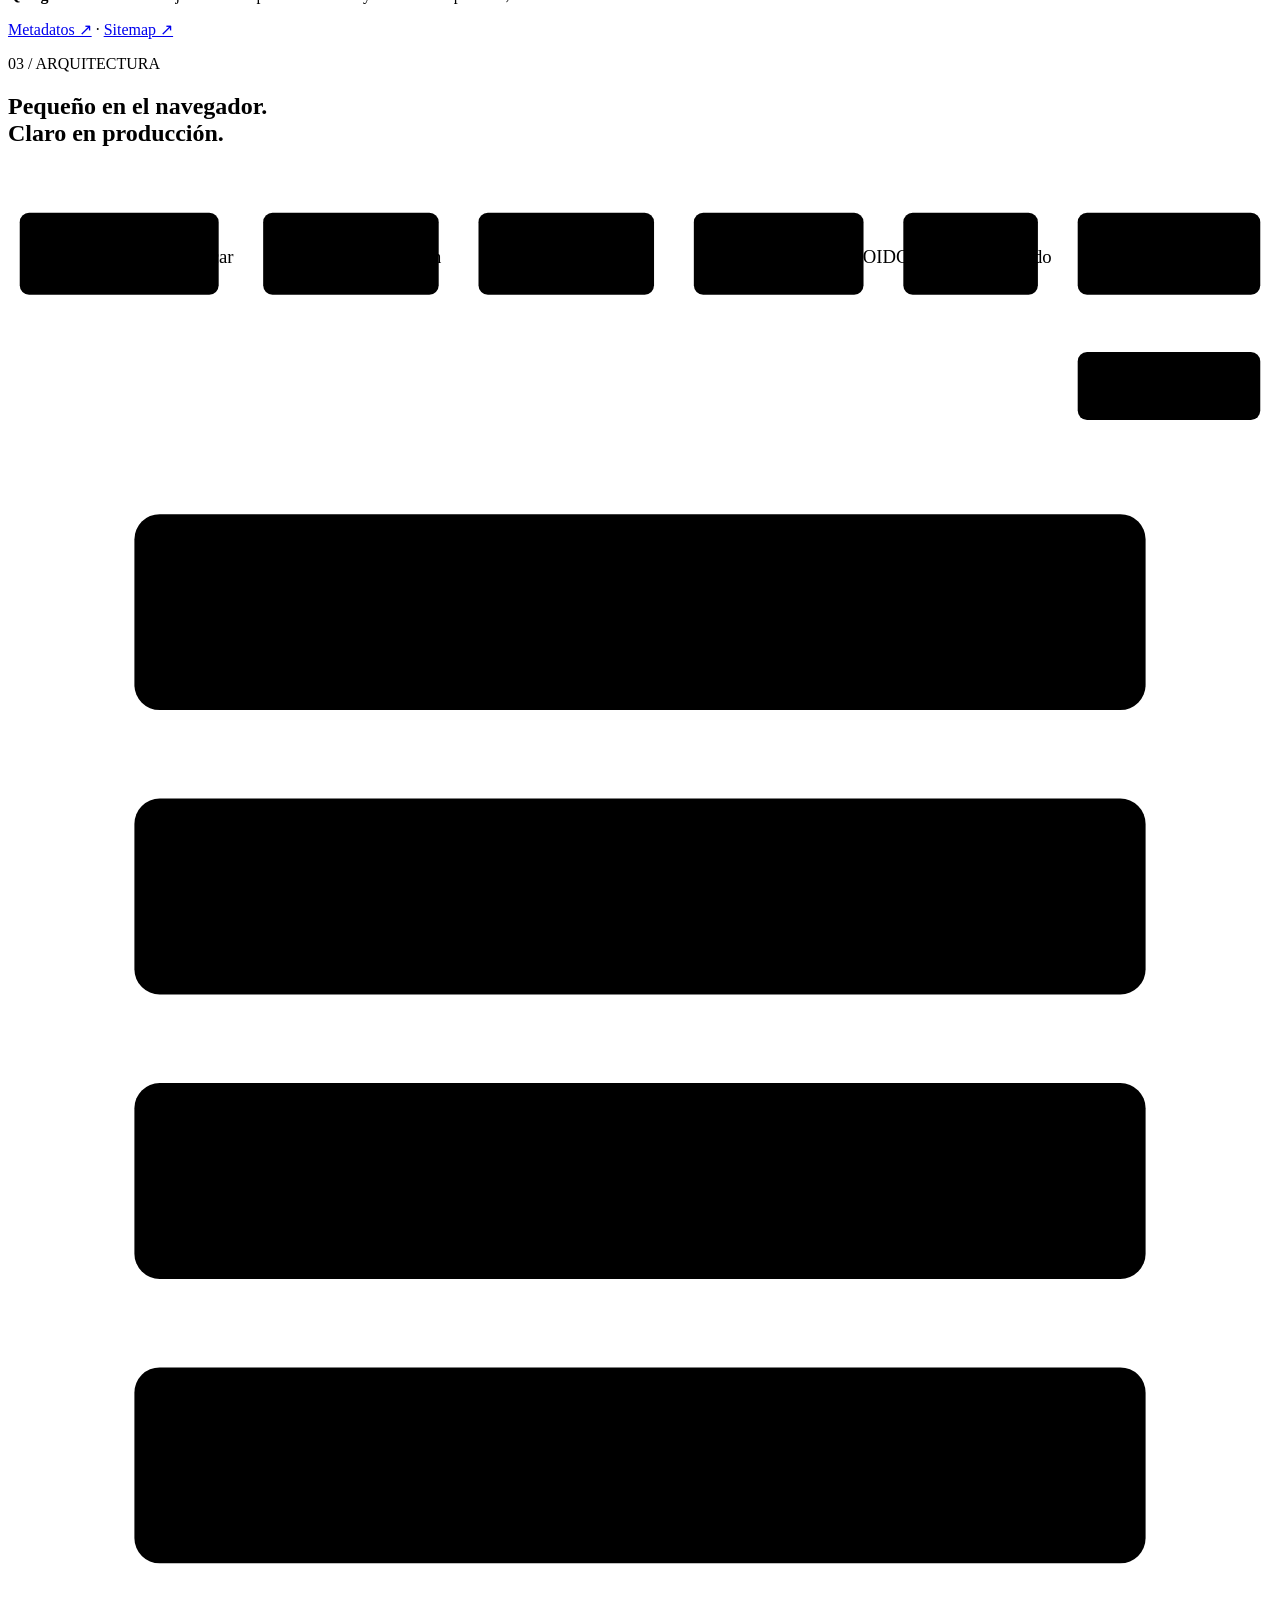
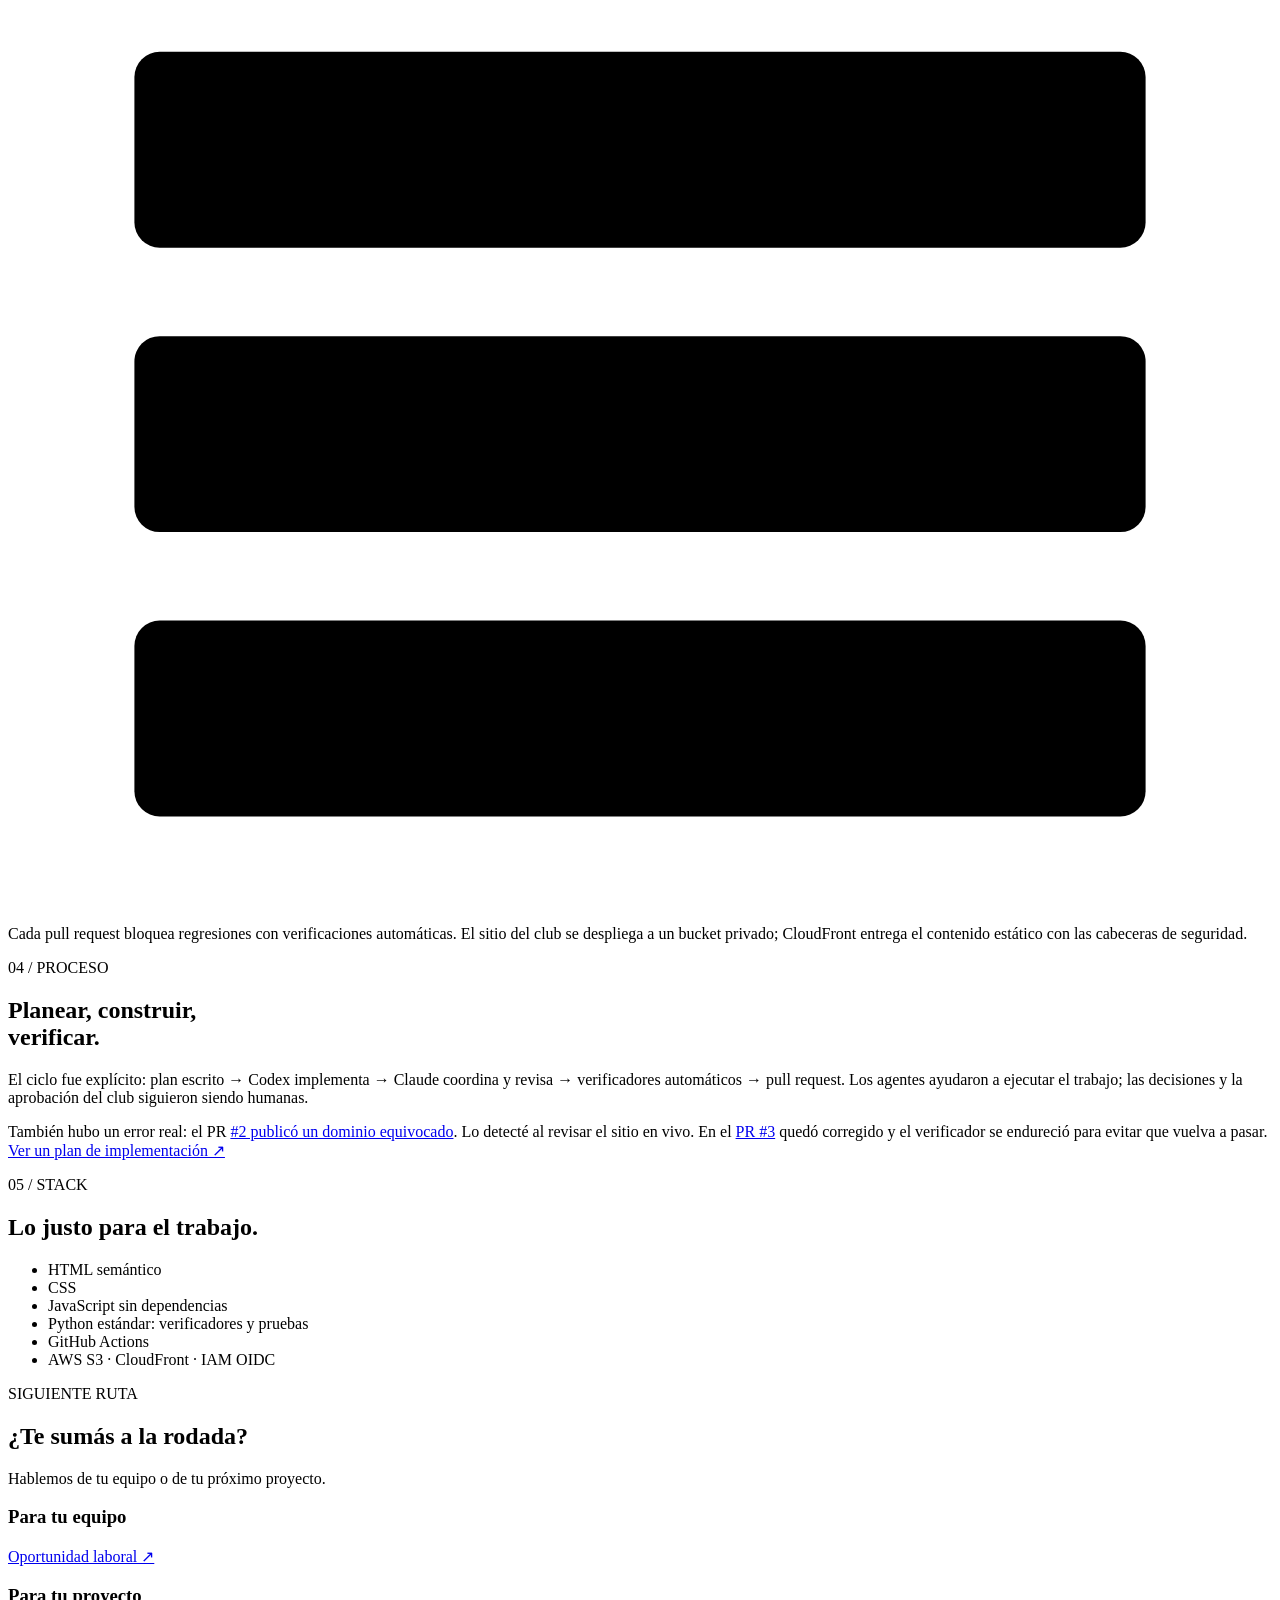
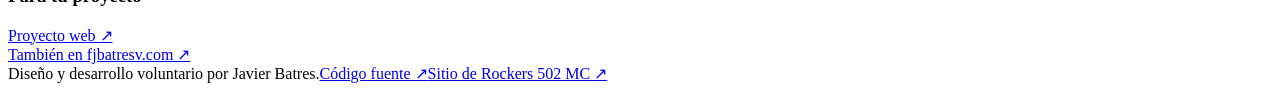
==== commit 15fe4d41: "Ajustes visuales de la landing Co-Authored-By: Codex <noreply@openai.com>" ====
--- a/landing/index.html
+++ b/landing/index.html
@@ -37,9 +37,9 @@
       <article class="card"><p class="card-number">04</p><h3>Peso bajo control</h3><p>Las fotos usan WebP. El favicon pasó de 338 KB a 52 KB. El JavaScript del sitio es pequeño y opcional: la navegación y el contenido siguen disponibles sin él.</p><p class="gain"><strong>Qué gana un sitio así</strong> Menos datos descargados y una experiencia más rápida en redes móviles.</p><a href="https://github.com/fjbatresv/rocker-mc/commit/6fd1ff1">Cambio medido del favicon ↗</a></article>
       <article class="card"><p class="card-number">05</p><h3>SEO técnico, sin disfraz</h3><p>Datos estructurados en JSON-LD, URL canónica, sitemap, metadatos sociales y una página 404 propia. El contenido deja claro que es el sitio del club.</p><p class="gain"><strong>Qué gana un sitio así</strong> Mejor contexto para buscadores y enlaces compartidos; errores con salida clara.</p><a href="https://github.com/fjbatresv/rocker-mc/blob/main/site/index.html">Metadatos ↗</a> · <a href="https://github.com/fjbatresv/rocker-mc/blob/main/site/sitemap.xml">Sitemap ↗</a></article>
     </div></div></section>
-    <section id="arquitectura" class="section architecture"><div class="wrap"><p class="eyebrow">03 / ARQUITECTURA</p><h2>Pequeño en el navegador.<br>Claro en producción.</h2><div class="diagram diagram-wide"><svg viewBox="0 0 1080 360" role="img" aria-labelledby="arquitectura-titulo arquitectura-desc"><title id="arquitectura-titulo">Flujo de publicación del sitio y de la landing</title><desc id="arquitectura-desc">Un pull request verifica el sitio. Al integrar en main, CI verifica y despliega por OIDC a S3 privado detrás de CloudFront con cabeceras de seguridad. La landing se publica desde GitHub Pages.</desc><g class="flow"><rect x="10" y="40" width="170" height="70" rx="8"/><text x="95" y="83">PR → verificar</text><path d="M180 75h38" marker-end="url(#arrow-wide)"/><rect x="218" y="40" width="150" height="70" rx="8"/><text x="293" y="83">push a main</text><path d="M368 75h34" marker-end="url(#arrow-wide)"/><rect x="402" y="40" width="150" height="70" rx="8"/><text x="477" y="83">CI verifica</text><path d="M552 75h34" marker-end="url(#arrow-wide)"/><rect x="586" y="40" width="145" height="70" rx="8"/><text x="658" y="83">despliega · OIDC</text><path d="M731 75h34" marker-end="url(#arrow-wide)"/><rect x="765" y="40" width="115" height="70" rx="8"/><text x="822" y="83">S3 privado</text><path d="M880 75h34" marker-end="url(#arrow-wide)"/><rect x="914" y="40" width="156" height="70" rx="8"/><text x="992" y="72">CloudFront</text><text x="992" y="94">+ cabeceras</text><path d="M992 110v49" marker-end="url(#arrow-wide)"/><rect x="914" y="159" width="156" height="58" rx="8"/><text x="992" y="194">visitante</text></g><g class="pages"><rect x="218" y="260" width="190" height="62" rx="8"/><text x="313" y="298">landing/</text><path d="M408 291h96" marker-end="url(#arrow-wide)"/><rect x="504" y="260" width="190" height="62" rx="8"/><text x="599" y="298">GitHub Pages</text><path d="M694 291h86" marker-end="url(#arrow-wide)"/><rect x="780" y="260" width="290" height="62" rx="8"/><text x="925" y="298">rockers.fjbatresv.com</text></g></svg></div><div class="diagram diagram-tall"><svg viewBox="0 0 400 850" role="img" aria-labelledby="arquitectura-m-titulo arquitectura-m-desc"><title id="arquitectura-m-titulo">Flujo de publicación del sitio y de la landing</title><desc id="arquitectura-m-desc">El pull request verifica el sitio. Main despliega mediante OIDC a S3, CloudFront y visitantes. La landing se publica por GitHub Pages.</desc><g class="flow"><rect x="40" y="20" width="320" height="62" rx="8"/><text x="200" y="59">PR → verificar</text><path d="M200 82v28" marker-end="url(#arrow-tall)"/><rect x="40" y="110" width="320" height="62" rx="8"/><text x="200" y="149">push a main</text><path d="M200 172v28" marker-end="url(#arrow-tall)"/><rect x="40" y="200" width="320" height="62" rx="8"/><text x="200" y="239">CI verifica</text><path d="M200 262v28" marker-end="url(#arrow-tall)"/><rect x="40" y="290" width="320" height="62" rx="8"/><text x="200" y="329">despliega · OIDC</text><path d="M200 352v28" marker-end="url(#arrow-tall)"/><rect x="40" y="380" width="320" height="62" rx="8"/><text x="200" y="419">S3 privado</text><path d="M200 442v28" marker-end="url(#arrow-tall)"/><rect x="40" y="470" width="320" height="62" rx="8"/><text x="200" y="509">CloudFront + cabeceras</text><path d="M200 532v28" marker-end="url(#arrow-tall)"/><rect x="40" y="560" width="320" height="62" rx="8"/><text x="200" y="599">visitante</text></g><g class="pages"><rect x="40" y="670" width="320" height="50" rx="8"/><text x="200" y="702">landing/</text><path d="M200 720v22" marker-end="url(#arrow-tall)"/><rect x="40" y="742" width="320" height="50" rx="8"/><text x="200" y="774">GitHub Pages</text><path d="M200 792v22" marker-end="url(#arrow-tall)"/><text x="200" y="840">rockers.fjbatresv.com</text></g></svg></div><p class="architecture-note">Cada pull request bloquea regresiones con verificaciones automáticas. El sitio del club se despliega a un bucket privado; CloudFront lo sirve con la política de cabeceras. La landing vive en GitHub Pages, en su propio dominio.</p></div></section>
+    <section id="arquitectura" class="section architecture"><div class="wrap"><p class="eyebrow">03 / ARQUITECTURA</p><h2>Pequeño en el navegador.<br>Claro en producción.</h2><div class="diagram diagram-wide"><svg viewBox="0 0 1080 240" role="img" aria-labelledby="arquitectura-titulo arquitectura-desc"><title id="arquitectura-titulo">Flujo de publicación del sitio del club</title><desc id="arquitectura-desc">Un pull request verifica el sitio. Al integrar en main, CI verifica y despliega por OIDC a S3 privado detrás de CloudFront con cabeceras de seguridad.</desc><g class="flow"><rect x="10" y="40" width="170" height="70" rx="8"/><text x="95" y="83">PR → verificar</text><path d="M180 75h38" marker-end="url(#arrow-wide)"/><rect x="218" y="40" width="150" height="70" rx="8"/><text x="293" y="83">push a main</text><path d="M368 75h34" marker-end="url(#arrow-wide)"/><rect x="402" y="40" width="150" height="70" rx="8"/><text x="477" y="83">CI verifica</text><path d="M552 75h34" marker-end="url(#arrow-wide)"/><rect x="586" y="40" width="145" height="70" rx="8"/><text x="658" y="83">despliega · OIDC</text><path d="M731 75h34" marker-end="url(#arrow-wide)"/><rect x="765" y="40" width="115" height="70" rx="8"/><text x="822" y="83">S3 privado</text><path d="M880 75h34" marker-end="url(#arrow-wide)"/><rect x="914" y="40" width="156" height="70" rx="8"/><text x="992" y="72">CloudFront</text><text x="992" y="94">+ cabeceras</text><path d="M992 110v49" marker-end="url(#arrow-wide)"/><rect x="914" y="159" width="156" height="58" rx="8"/><text x="992" y="194">visitante</text></g></svg></div><div class="diagram diagram-tall"><svg viewBox="0 0 400 650" role="img" aria-labelledby="arquitectura-m-titulo arquitectura-m-desc"><title id="arquitectura-m-titulo">Flujo de publicación del sitio del club</title><desc id="arquitectura-m-desc">El pull request verifica el sitio. Main despliega mediante OIDC a S3 privado detrás de CloudFront y entrega el sitio a sus visitantes.</desc><g class="flow"><rect x="40" y="20" width="320" height="62" rx="8"/><text x="200" y="59">PR → verificar</text><path d="M200 82v28" marker-end="url(#arrow-tall)"/><rect x="40" y="110" width="320" height="62" rx="8"/><text x="200" y="149">push a main</text><path d="M200 172v28" marker-end="url(#arrow-tall)"/><rect x="40" y="200" width="320" height="62" rx="8"/><text x="200" y="239">CI verifica</text><path d="M200 262v28" marker-end="url(#arrow-tall)"/><rect x="40" y="290" width="320" height="62" rx="8"/><text x="200" y="329">despliega · OIDC</text><path d="M200 352v28" marker-end="url(#arrow-tall)"/><rect x="40" y="380" width="320" height="62" rx="8"/><text x="200" y="419">S3 privado</text><path d="M200 442v28" marker-end="url(#arrow-tall)"/><rect x="40" y="470" width="320" height="62" rx="8"/><text x="200" y="509">CloudFront + cabeceras</text><path d="M200 532v28" marker-end="url(#arrow-tall)"/><rect x="40" y="560" width="320" height="62" rx="8"/><text x="200" y="599">visitante</text></g></svg></div><p class="architecture-note">Cada pull request bloquea regresiones con verificaciones automáticas. El sitio del club se despliega a un bucket privado; CloudFront entrega el contenido estático con las cabeceras de seguridad.</p></div></section>
     <section id="proceso" class="section process"><div class="wrap"><p class="eyebrow">04 / PROCESO</p><h2>Planear, construir,<br>verificar.</h2><div class="project-grid"><p>El ciclo fue explícito: plan escrito → Codex implementa → Claude coordina y revisa → verificadores automáticos → pull request. Los agentes ayudaron a ejecutar el trabajo; las decisiones y la aprobación del club siguieron siendo humanas.</p><p>También hubo un error real: el PR <a href="https://github.com/fjbatresv/rocker-mc/pull/2">#2 publicó un dominio equivocado</a>. Lo detecté al revisar el sitio en vivo. En el <a href="https://github.com/fjbatresv/rocker-mc/pull/3">PR #3</a> quedó corregido y el verificador se endureció para evitar que vuelva a pasar. <a href="https://github.com/fjbatresv/rocker-mc/blob/main/docs/superpowers/plans/2026-11-21-landing-portafolio.md">Ver un plan de implementación ↗</a></p></div></div></section>
-    <section id="stack" class="section stack"><div class="wrap"><p class="eyebrow">05 / STACK</p><h2>Lo justo para el trabajo.</h2><ul><li>HTML semántico</li><li>CSS</li><li>JavaScript sin dependencias</li><li>Python estándar: verificadores y pruebas</li><li>GitHub Actions</li><li>AWS S3 · CloudFront · IAM OIDC</li><li>GitHub Pages</li></ul></div></section>
+    <section id="stack" class="section stack"><div class="wrap"><p class="eyebrow">05 / STACK</p><h2>Lo justo para el trabajo.</h2><ul><li>HTML semántico</li><li>CSS</li><li>JavaScript sin dependencias</li><li>Python estándar: verificadores y pruebas</li><li>GitHub Actions</li><li>AWS S3 · CloudFront · IAM OIDC</li></ul></div></section>
     <section id="contacto" class="contact"><div class="wrap"><p class="eyebrow">SIGUIENTE RUTA</p><h2>¿Te sumás a la rodada?</h2><p>Hablemos de tu equipo o de tu próximo proyecto.</p><div class="contact-grid"><div><h3>Para tu equipo</h3><a href="mailto:fjbatresv@gmail.com?subject=Oportunidad%20laboral">Oportunidad laboral ↗</a></div><div><h3>Para tu proyecto</h3><a href="mailto:fjbatresv@gmail.com?subject=Proyecto%20web">Proyecto web ↗</a></div></div><a class="personal" href="https://fjbatresv.com">También en fjbatresv.com ↗</a></div></section>
   </main>
   <footer class="footer"><div class="wrap"><span>Diseño y desarrollo voluntario por Javier Batres.</span><a href="https://github.com/fjbatresv/rocker-mc">Código fuente ↗</a><a href="https://rockers502mc.com.gt/">Sitio de Rockers 502 MC ↗</a></div></footer>
